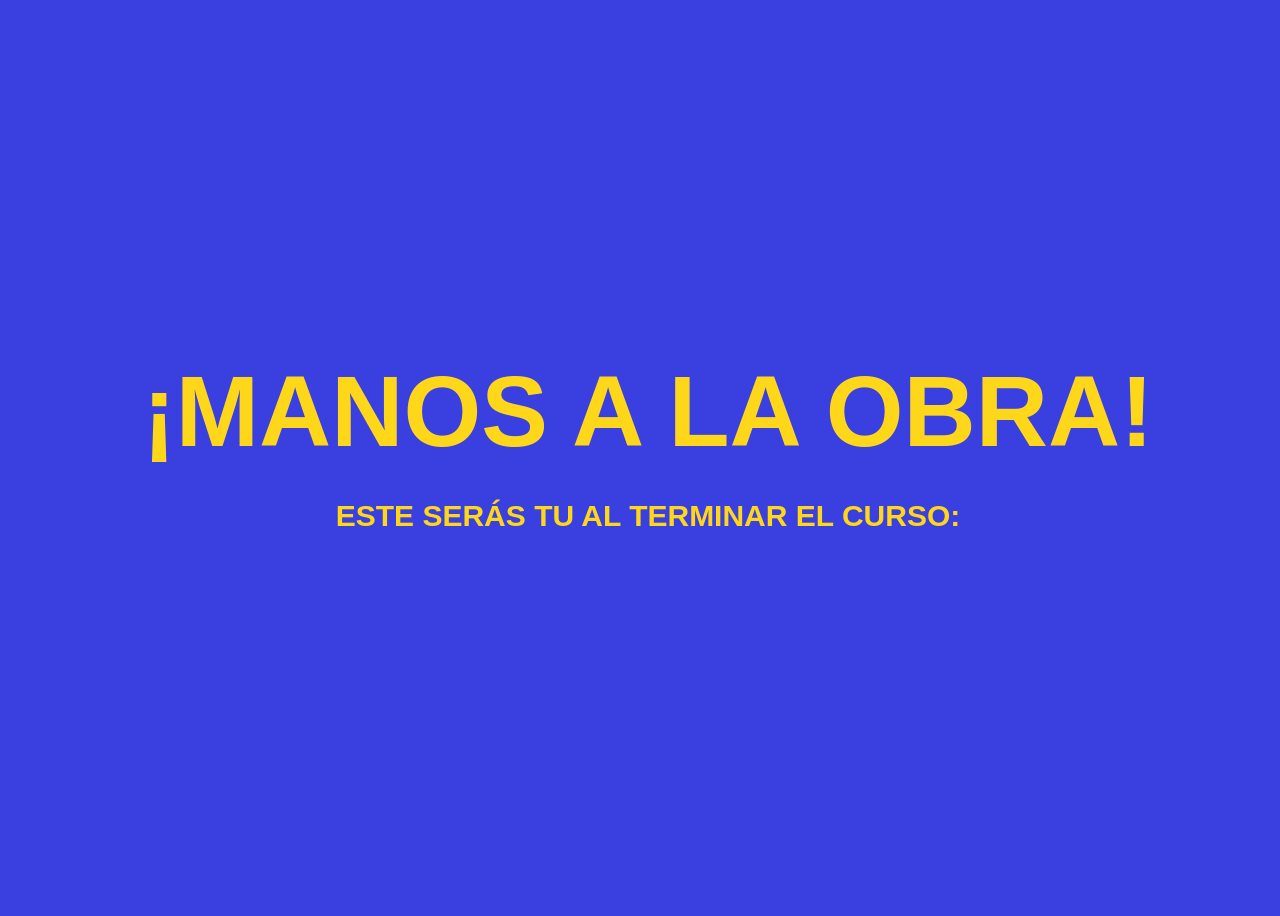
==== boton-si.html @ 052f26cd "Primer commit" ====
<!DOCTYPE html>
<html lang="en">
<head>
  <meta charset="UTF-8">
  <meta name="viewport" content="width=device-width, initial-scale=1.0">
  <title>SIIIII, BIENVENIDO A LA CLASE DE CREACIÓN DE PAGINAS WEB</title>
  <link rel="stylesheet" href="style.css">
</head>
<body>
  <h2>¡MANOS A LA OBRA!</h2>
  <h3>ESTE SERÁS TU AL TERMINAR EL CURSO: </h3>
  <img src="gatito-programador.gif" alt="">
</body>
</html>
---- style.css ----
body{
  width: 100vw;
  height: 100vh;
  display: flex;
  flex-direction: column;
  justify-content: center;
  align-items: center;
  background-color:#3A3FDF;
  font-family: 'Gill Sans', 'Gill Sans MT', Calibri, 'Trebuchet MS', sans-serif;
}
h2{
  font-size: 100px;
  color:#FFD71A;
  margin: 0;
}
h3{
  color:#FFD71A;
  font-size: 30px;
}
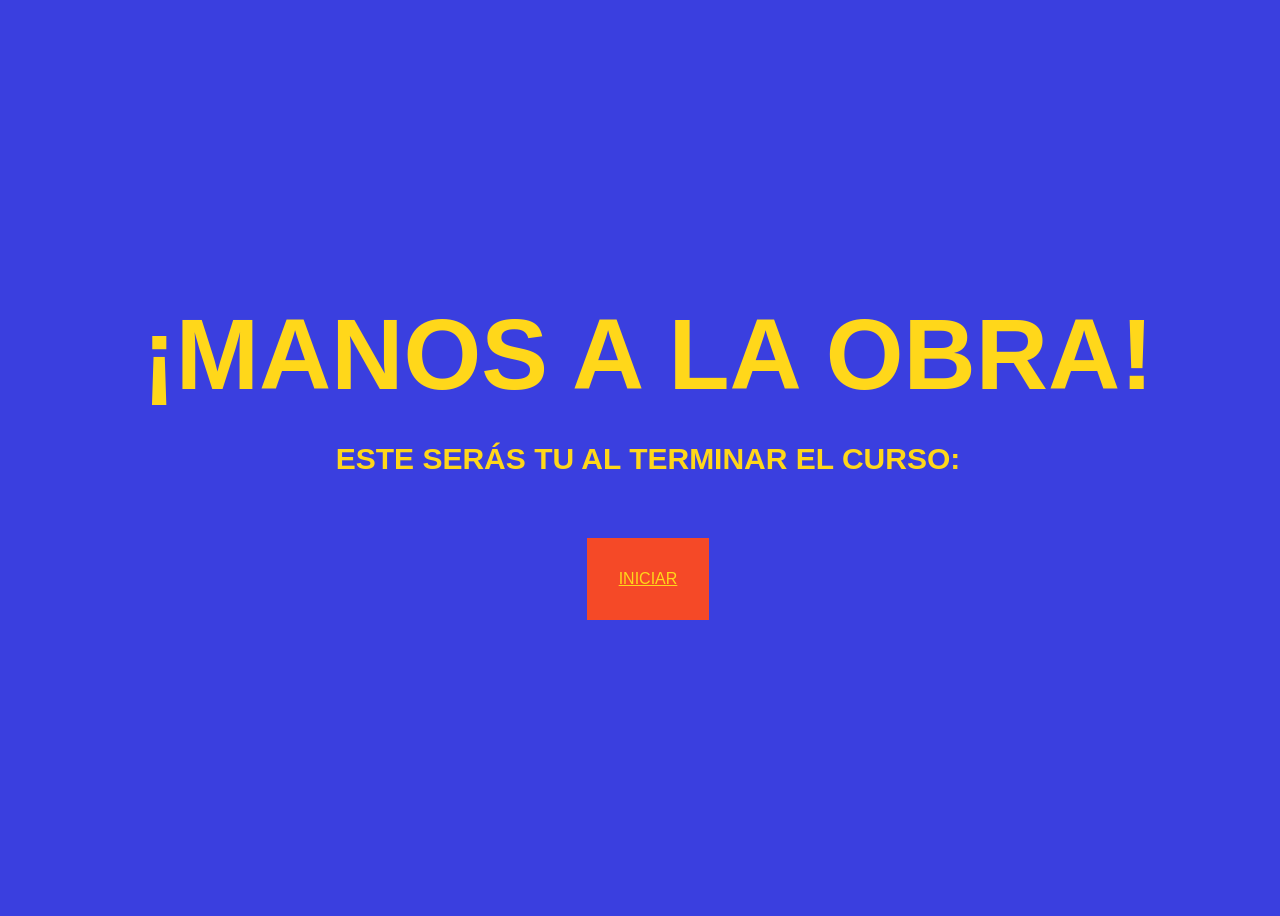
==== commit 15f14944: "añadi boton de css" ====
--- a/boton-si.html
+++ b/boton-si.html
@@ -10,5 +10,6 @@
   <h2>¡MANOS A LA OBRA!</h2>
   <h3>ESTE SERÁS TU AL TERMINAR EL CURSO: </h3>
   <img src="gatito-programador.gif" alt="">
+  <a href="https://zulimmiguel161-rgb.github.io/introduccion-al-desarrollo-web/" class="boton-iniciar"> INICIAR </a>
 </body>
 </html>
--- a/style.css
+++ b/style.css
@@ -16,4 +16,14 @@
 h3{
   color:#FFD71A;
   font-size: 30px;
+}
+.boton-iniciar{
+  padding: 2rem;
+  margin-top: 2rem;
+  background-color: #F54927;
+  color: #FFD71A;
+}
+.boton-iniciar:hover{
+  background-color: #FFD71A ;
+  color:#3A3FDF;
 }
